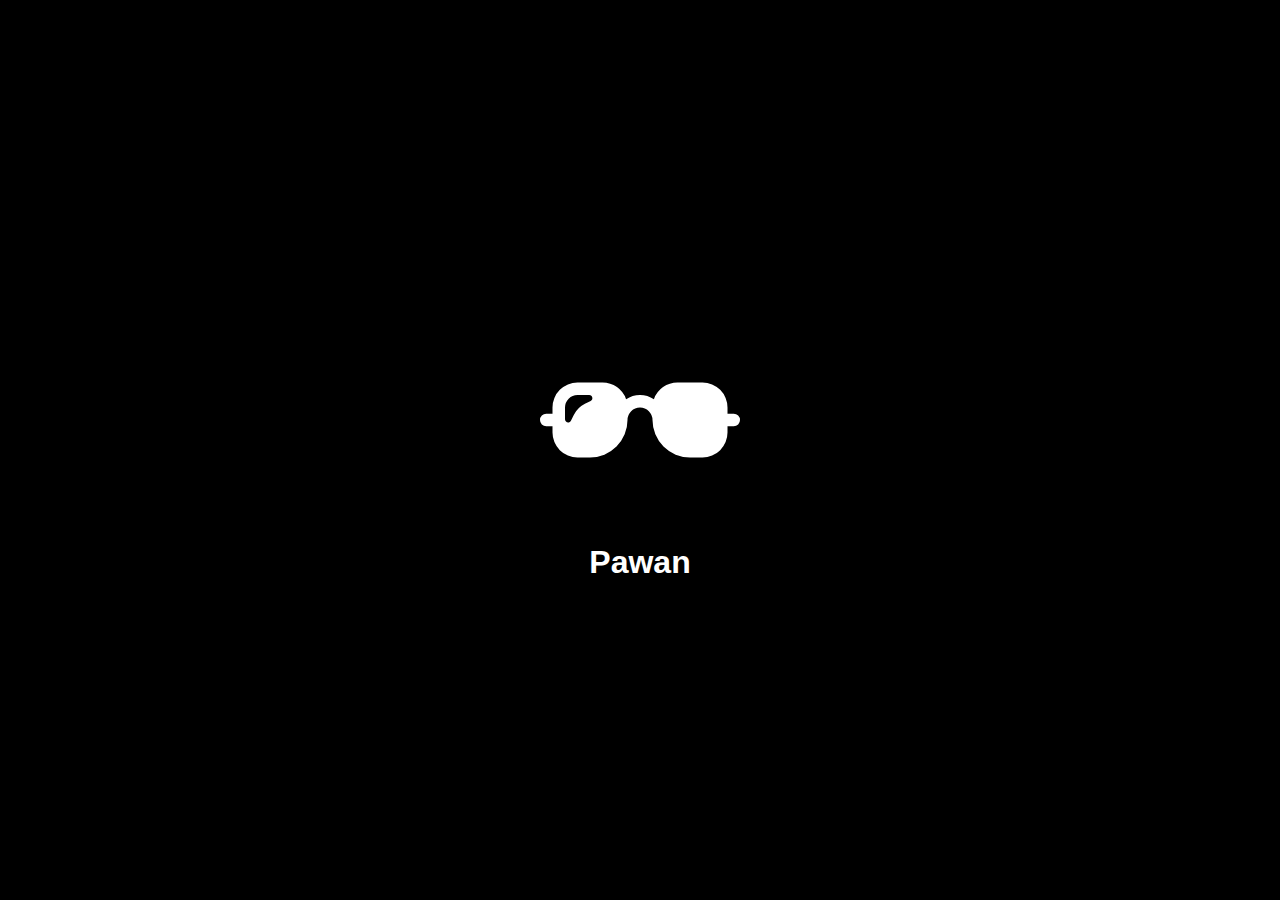
==== index.html @ ac4c646f "moved the index page to root folder" ====
<!DOCTYPE html>
<html lang="en">
<head>
    <meta charset="UTF-8">
    <meta name="viewport" content="width=device-width, initial-scale=1.0">
    <title>Pawan Subedi</title>
    <link rel="stylesheet" href="../style/index.css">
    <link rel="stylesheet" href="../style/animate.css">
</head>
<body>
    <div class="container">
        <div class="tooltip">
          <svg xmlns="http://www.w3.org/2000/svg" width="200" height="200" fill="currentColor" class="bi bi-sunglasses" viewBox="0 0 16 16">
            <path d="M3 5a2 2 0 0 0-2 2v.5H.5a.5.5 0 0 0 0 1H1V9a2 2 0 0 0 2 2h1a3 3 0 0 0 3-3 1 1 0 1 1 2 0 3 3 0 0 0 3 3h1a2 2 0 0 0 2-2v-.5h.5a.5.5 0 0 0 0-1H15V7a2 2 0 0 0-2-2h-2a2 2 0 0 0-1.888 1.338A2 2 0 0 0 8 6a2 2 0 0 0-1.112.338A2 2 0 0 0 5 5zm0 1h.941c.264 0 .348.356.112.474l-.457.228a2 2 0 0 0-.894.894l-.228.457C2.356 8.289 2 8.205 2 7.94V7a1 1 0 0 1 1-1"/>
          </svg>
          <span class="tooltiptext">were shades its protects the eyes, as one only relys on it to see the world</span>
        </div>
        <div class="name">Pawan</div>
    </div>
</body>
</html>
---- style/index.css ----
/* Set the font type for the entire page */
body {
    margin: 0;
    display: flex;
    justify-content: center;
    align-items: center;
    height: 100vh;
    background-color: black;
    color: white;
    font-family: 'Arial', sans-serif; /* Change the font type here */
    text-align: center;
}

.container {
    display: flex;
    flex-direction: column;
    align-items: center;
}

.profile-image {
    width: 200px;
    height: 200px;
    border-radius: 50%;
    object-fit: cover;
    border: 5px solid white;
}

.name {
    margin-top: 20px;
    font-size: 2rem;
    font-weight: bold;
}
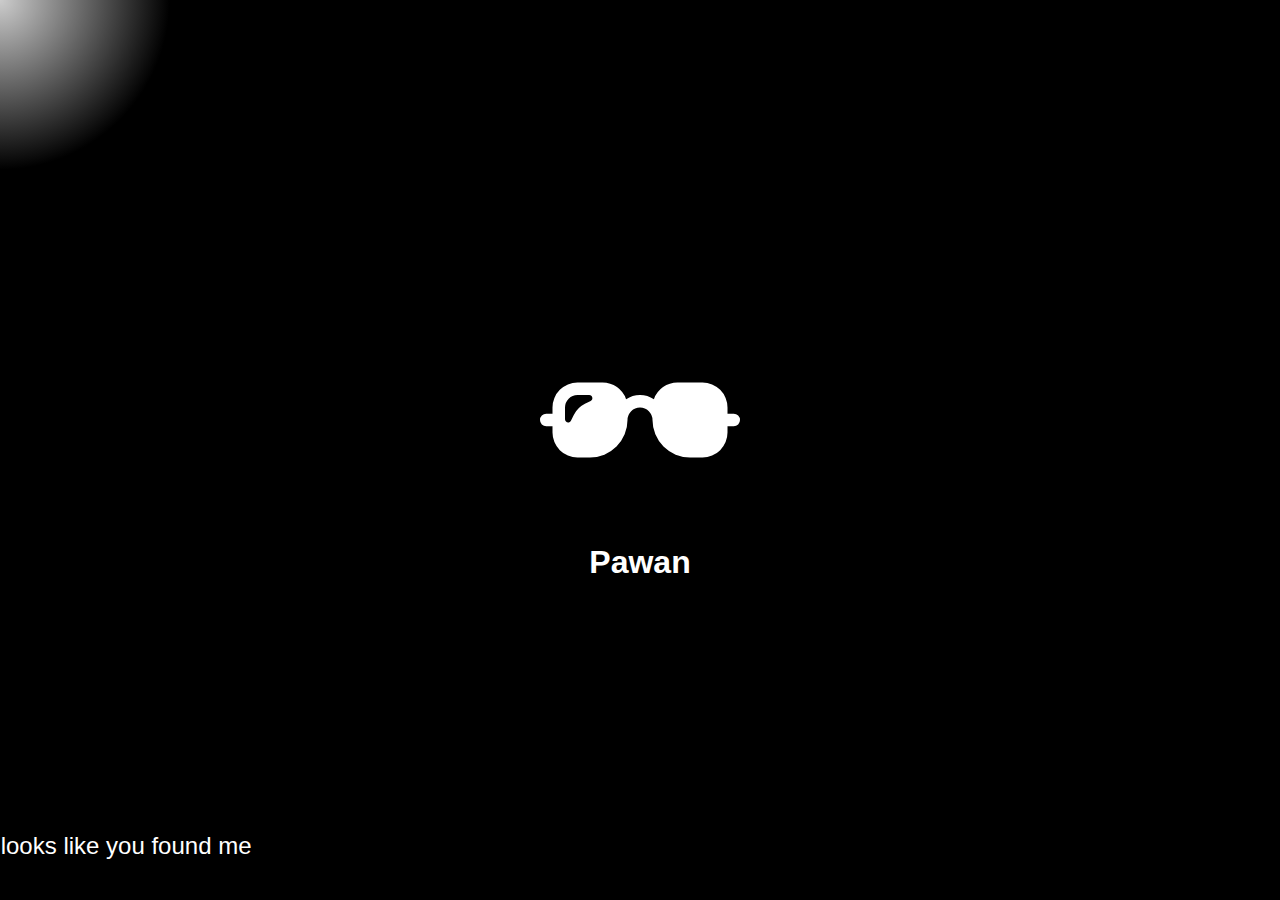
==== commit 5390ba71: "Added the spot light" ====
--- a/index.html
+++ b/index.html
@@ -4,18 +4,23 @@
     <meta charset="UTF-8">
     <meta name="viewport" content="width=device-width, initial-scale=1.0">
     <title>Pawan Subedi</title>
-    <link rel="stylesheet" href="../style/index.css">
-    <link rel="stylesheet" href="../style/animate.css">
+    <link rel="stylesheet" href="./style/index.css">
+    <link rel="stylesheet" href="./style/animate.css">
+    <link rel="stylesheet" href="./style/spotlight.css">
 </head>
 <body>
+    <div id="hidden-text" style="position: absolute; font-size: 1.5rem; color: white;">looks like you found me</div>
+    <div class="spotlight" id="spotlight"></div>
     <div class="container">
         <div class="tooltip">
-          <svg xmlns="http://www.w3.org/2000/svg" width="200" height="200" fill="currentColor" class="bi bi-sunglasses" viewBox="0 0 16 16">
-            <path d="M3 5a2 2 0 0 0-2 2v.5H.5a.5.5 0 0 0 0 1H1V9a2 2 0 0 0 2 2h1a3 3 0 0 0 3-3 1 1 0 1 1 2 0 3 3 0 0 0 3 3h1a2 2 0 0 0 2-2v-.5h.5a.5.5 0 0 0 0-1H15V7a2 2 0 0 0-2-2h-2a2 2 0 0 0-1.888 1.338A2 2 0 0 0 8 6a2 2 0 0 0-1.112.338A2 2 0 0 0 5 5zm0 1h.941c.264 0 .348.356.112.474l-.457.228a2 2 0 0 0-.894.894l-.228.457C2.356 8.289 2 8.205 2 7.94V7a1 1 0 0 1 1-1"/>
-          </svg>
-          <span class="tooltiptext">were shades its protects the eyes, as one only relys on it to see the world</span>
+            <svg xmlns="http://www.w3.org/2000/svg" width="200" height="200" fill="currentColor" class="bi bi-sunglasses" viewBox="0 0 16 16">
+                <path d="M3 5a2 2 0 0 0-2 2v.5H.5a.5.5 0 0 0 0 1H1V9a2 2 0 0 0 2 2h1a3 3 0 0 0 3-3 1 1 0 1 1 2 0 3 3 0 0 0 3 3h1a2 2 0 0 0 2-2v-.5h.5a.5.5 0 0 0 0-1H15V7a2 2 0 0 0-2-2h-2a2 2 0 0 0-1.888 1.338A2 2 0 0 0 8 6a2 2 0 0 0-1.112.338A2 2 0 0 0 5 5zm0 1h.941c.264 0 .348.356.112.474l-.457.228a2 2 0 0 0-.894.894l-.228.457C2.356 8.289 2 8.205 2 7.94V7a1 1 0 0 1 1-1" />
+            </svg>
+            <span class="tooltiptext">were shades its protects the eyes, as one only relys on it to see the world</span>
         </div>
         <div class="name">Pawan</div>
     </div>
+    <script src="./js/spotlight.js"></script>
+    <script src="./js/randomizeText.js"></script>
 </body>
 </html>
--- a/style/index.css
+++ b/style/index.css
@@ -1,33 +1,62 @@
-/* Set the font type for the entire page */
 body {
     margin: 0;
+    font-family: Arial, sans-serif;
+    background-color: black;
+    color: white;
     display: flex;
     justify-content: center;
     align-items: center;
     height: 100vh;
-    background-color: black;
-    color: white;
-    font-family: 'Arial', sans-serif; /* Change the font type here */
+    font-family: Arial, sans-serif;
+    overflow: hidden;
+}
+
+.container {
     text-align: center;
 }
 
-.container {
-    display: flex;
-    flex-direction: column;
-    align-items: center;
+.name {
+    font-size: 2rem;
+    font-weight: bold;
+    margin-top: 20px;
 }
 
-.profile-image {
+.tooltip {
+    position: relative;
+    display: inline-block;
+    cursor: pointer;
+}
+
+.tooltiptext {
+    visibility: hidden;
+    width: 250px;
+    background-color: black;
+    color: white;
+    text-align: center;
+    border-radius: 5px;
+    padding: 5px;
+    position: absolute;
+    z-index: 1;
+    bottom: 125%; /* Position above the icon */
+    left: 5
+}
+
+#hidden-text {
+    position: absolute;
+    font-size: 1.5rem;
+    color: black; /* Hidden when not illuminated */
+    transition: color 0.2s ease-in-out;
+}
+
+.spotlight {
+    position: fixed;
+    top: 0;
+    left: 0;
     width: 200px;
     height: 200px;
     border-radius: 50%;
-    object-fit: cover;
-    border: 5px solid white;
-}
-
-.name {
-    margin-top: 20px;
-    font-size: 2rem;
-    font-weight: bold;
-}
-
+    background: radial-gradient(circle, rgba(255, 255, 255, 0.8) 0%, rgba(0, 0, 0, 0.9) 60%);
+    pointer-events: none;
+    transform: translate(-50%, -50%);
+    mix-blend-mode: screen;
+}--- a/style/spotlight.css
+++ b/style/spotlight.css
@@ -0,0 +1,19 @@
+#hidden-text {
+    position: absolute;
+    font-size: 1.5rem;
+    color: black; /* Hidden when not illuminated */
+    transition: color 0.2s ease-in-out;
+}
+
+.spotlight {
+    position: fixed;
+    top: 0;
+    left: 0;
+    width: 400px;
+    height: 400px;
+    border-radius: 50%;
+    background: radial-gradient(circle, rgba(255, 255, 255, 0.8) 0%, rgba(0, 0, 0, 0.9) 60%);
+    pointer-events: none;
+    transform: translate(-50%, -50%);
+    mix-blend-mode: screen;
+}
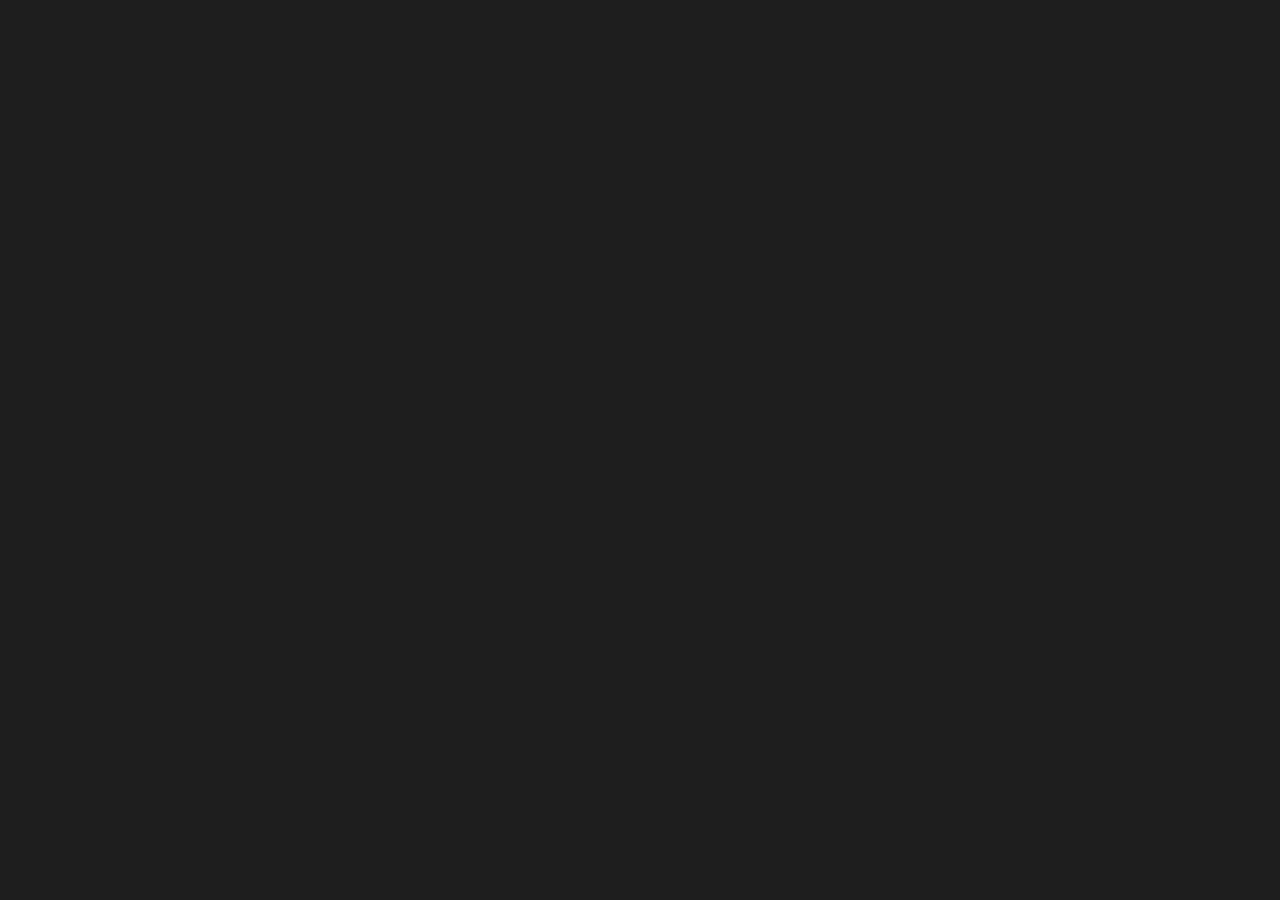
==== commit f1e040ae: "simplified the site" ====
--- a/index.html
+++ b/index.html
@@ -4,23 +4,22 @@
     <meta charset="UTF-8">
     <meta name="viewport" content="width=device-width, initial-scale=1.0">
     <title>Pawan Subedi</title>
-    <link rel="stylesheet" href="./style/index.css">
-    <link rel="stylesheet" href="./style/animate.css">
-    <link rel="stylesheet" href="./style/spotlight.css">
+    <link rel="stylesheet" href="./css/style.css">
+    <link href="https://fonts.googleapis.com/css2?family=Libre+Baskerville&display=swap" rel="stylesheet">
 </head>
 <body>
-    <div id="hidden-text" style="position: absolute; font-size: 1.5rem; color: white;">looks like you found me</div>
-    <div class="spotlight" id="spotlight"></div>
-    <div class="container">
-        <div class="tooltip">
-            <svg xmlns="http://www.w3.org/2000/svg" width="200" height="200" fill="currentColor" class="bi bi-sunglasses" viewBox="0 0 16 16">
-                <path d="M3 5a2 2 0 0 0-2 2v.5H.5a.5.5 0 0 0 0 1H1V9a2 2 0 0 0 2 2h1a3 3 0 0 0 3-3 1 1 0 1 1 2 0 3 3 0 0 0 3 3h1a2 2 0 0 0 2-2v-.5h.5a.5.5 0 0 0 0-1H15V7a2 2 0 0 0-2-2h-2a2 2 0 0 0-1.888 1.338A2 2 0 0 0 8 6a2 2 0 0 0-1.112.338A2 2 0 0 0 5 5zm0 1h.941c.264 0 .348.356.112.474l-.457.228a2 2 0 0 0-.894.894l-.228.457C2.356 8.289 2 8.205 2 7.94V7a1 1 0 0 1 1-1" />
-            </svg>
-            <span class="tooltiptext">were shades its protects the eyes, as one only relys on it to see the world</span>
+    <header>
+        <nav>
+            <div class="nav-left">Pawan</div>
+            <div class="nav-right"><a href="#">About Me</a></div>
+        </nav>
+    </header>
+    
+    <main>
+        <div class="content-container">
+            <h1>Welcome</h1>
+            <p>This is a simple and mindful website.</p>
         </div>
-        <div class="name">Pawan</div>
-    </div>
-    <script src="./js/spotlight.js"></script>
-    <script src="./js/randomizeText.js"></script>
+    </main>
 </body>
 </html>
--- a/css/style.css
+++ b/css/style.css
@@ -0,0 +1,69 @@
+/* Global Styles */
+body {
+    margin: 0;
+    padding: 0;
+    background-color: #1e1e1e;  /* Dark gray background */
+    color: white;
+    font-family: 'Libre Baskerville', serif;
+    text-align: center;
+    opacity: 0; /* Start hidden for fade-in */
+    animation: fadeIn 1s ease-in-out forwards;
+}
+
+/* Navbar */
+nav {
+    display: flex;
+    justify-content: space-between;
+    align-items: center;
+    padding: 20px 10%;
+    background: transparent;
+    font-size: 1.5rem;
+    opacity: 0;
+    transform: translateY(-20px); /* Start slightly above */
+    animation: slideDown 1s ease-in-out forwards;
+}
+
+/* Left Side - Name */
+.nav-left {
+    font-weight: bold;
+}
+
+/* Right Side - About Me */
+.nav-right a {
+    text-decoration: none;
+    color: white;
+    font-family: 'Libre Baskerville', serif;
+    transition: color 0.4s ease, transform 0.2s ease;
+}
+
+/* Hover Effect */
+/* Glow Effect on Hover */
+.nav-right a:hover {
+    color: red;
+    transform: scale(1.1); /* Subtle scaling effect */
+    text-shadow: 0 0 10px rgba(255, 0, 0, 0.6); /* Soft red glow */
+}
+
+/* Content Box */
+.content-container {
+    max-width: 80%;
+    margin: 50px auto;
+    padding: 20px;
+    font-size: 1.5rem;
+    line-height: 1.6;
+    opacity: 0;
+    transform: translateY(30px);
+    animation: fadeIn 1s ease-in-out 0.5s forwards;
+}
+
+
+/* Animations */
+@keyframes fadeIn {
+    from { opacity: 0; }
+    to { opacity: 1; }
+}
+
+@keyframes slideDown {
+    from { opacity: 0; transform: translateY(-20px); }
+    to { opacity: 1; transform: translateY(0); }
+}
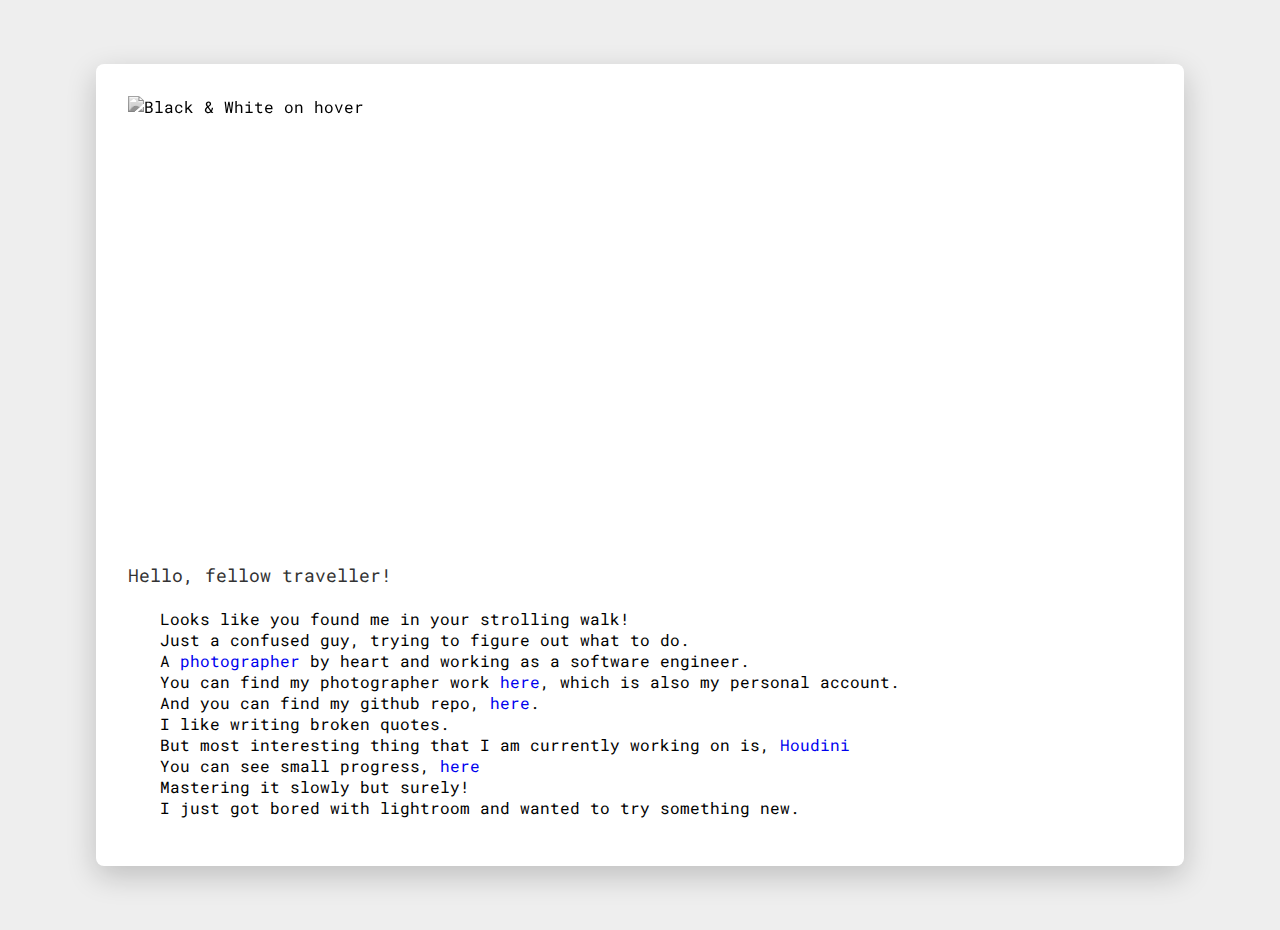
==== commit 4daa4927: "Moved the index up a level" ====
--- a/index.html
+++ b/index.html
@@ -1,25 +1,38 @@
 <!DOCTYPE html>
 <html lang="en">
 <head>
-    <meta charset="UTF-8">
-    <meta name="viewport" content="width=device-width, initial-scale=1.0">
-    <title>Pawan Subedi</title>
-    <link rel="stylesheet" href="./css/style.css">
-    <link href="https://fonts.googleapis.com/css2?family=Libre+Baskerville&display=swap" rel="stylesheet">
+  <meta charset="UTF-8">
+  <title>Landing Page</title>
+  <!-- Landing page specific styles -->
+  <link rel="stylesheet" href="./src/styles/landing.css">
+  <!-- Typewriter style: Courier or Roboto Mono -->
+  <link rel="stylesheet" href="https://fonts.googleapis.com/css2?family=Roboto+Mono&display=swap">
 </head>
+
 <body>
-    <header>
-        <nav>
-            <div class="nav-left">Pawan</div>
-            <div class="nav-right"><a href="#">About Me</a></div>
-        </nav>
-    </header>
-    
-    <main>
-        <div class="content-container">
-            <h1>Welcome</h1>
-            <p>This is a simple and mindful website.</p>
-        </div>
-    </main>
+  <!-- Main paper-like container -->
+  <div class="landing-container">
+    <img 
+      src="./assets/sf_evening_sunset_2.jpg" 
+      alt="Black & White on hover" 
+      class="landing-image"
+    >
+    <p class="landing-text">
+      Hello, fellow traveller!<br>
+      <p class="answer-text">
+      Looks like you found me in your strolling walk!<br>
+      Just a confused guy, trying to figure out what to do. <br>
+      A <a href="./photography.html" style=""> photographer</a> by heart and working as a software engineer. <br> 
+      You can find my photographer work <a href="https://www.instagram.com/pawan_subedi/">here</a>, which is also my personal account.<br>
+      And you can find my github repo, <a href="https://github.com/pwnsbd">here</a>. <br>
+      I like writing broken quotes.<br>
+      But most interesting thing that I am currently working on is,
+      <a href="https://www.sidefx.com/">Houdini</a> <br>
+      You can see small progress, <a href="https://www.instagram.com/alle_ory/">here</a><br>
+      Mastering it slowly but surely!<br>
+      I just got bored with lightroom and wanted to try something new.<br>
+    </p>
+    </p>
+  </div>
 </body>
 </html>
--- a/src/styles/landing.css
+++ b/src/styles/landing.css
@@ -0,0 +1,49 @@
+html, body {
+    margin: 0;
+    padding: 0;
+    background: #eee; /* Soft gray background */
+    font-family: 'Roboto Mono', Courier, monospace; /* typewriter style */
+  }
+  
+  a {
+    text-decoration: none;
+  }
+  
+  
+  .landing-container {
+    max-width: 80%;
+    margin: 5% auto;        /* center the container horizontally, 5% from top */
+    background: #fff;     /* white "paper" */
+    box-shadow: 0 10px 30px rgba(0, 0, 0, 0.2);
+    border-radius: 8px;
+    padding: 2rem;
+    /* Remove text-align: center so contents align left */
+    text-align: left;
+  }
+  
+  .landing-image {
+    max-width: 100%;
+    height: 50vh;
+    display: block;  /* make the image a block so margin auto centers it */
+    margin: 0 auto;  /* center the image horizontally */
+    filter: grayscale(100%);
+    transition: filter 0.3s ease;
+    cursor: pointer;
+  }
+  
+  .landing-image:hover {
+    filter: none;
+  }
+  
+  /* Text content is now left-aligned by default
+     because of the .landing-container's text-align: left */
+  .landing-text {
+    margin-top: 1rem;
+    font-size: 1.1rem;
+    line-height: 1.6;
+    color: #333;
+  }
+  .answer-text {
+    margin-left: 2em; 
+  }
+  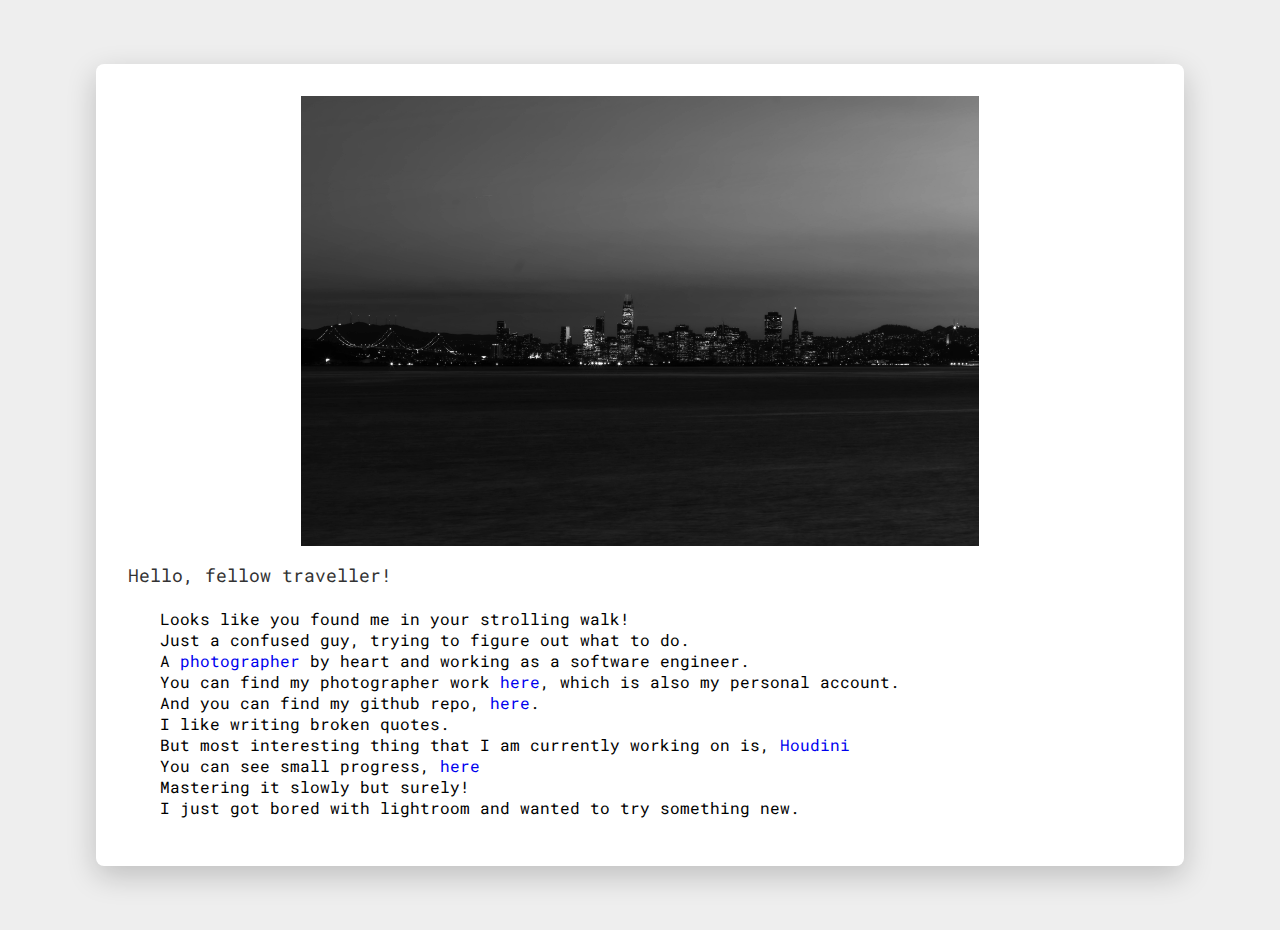
==== commit cfc72da4: "adjusted the false link" ====
--- a/index.html
+++ b/index.html
@@ -13,7 +13,7 @@
   <!-- Main paper-like container -->
   <div class="landing-container">
     <img 
-      src="./assets/sf_evening_sunset_2.jpg" 
+      src="./src/assets/sf_evening_sunset_2.jpg" 
       alt="Black & White on hover" 
       class="landing-image"
     >
@@ -22,7 +22,7 @@
       <p class="answer-text">
       Looks like you found me in your strolling walk!<br>
       Just a confused guy, trying to figure out what to do. <br>
-      A <a href="./photography.html" style=""> photographer</a> by heart and working as a software engineer. <br> 
+      A <a href="./src/photography.html" style=""> photographer</a> by heart and working as a software engineer. <br> 
       You can find my photographer work <a href="https://www.instagram.com/pawan_subedi/">here</a>, which is also my personal account.<br>
       And you can find my github repo, <a href="https://github.com/pwnsbd">here</a>. <br>
       I like writing broken quotes.<br>
